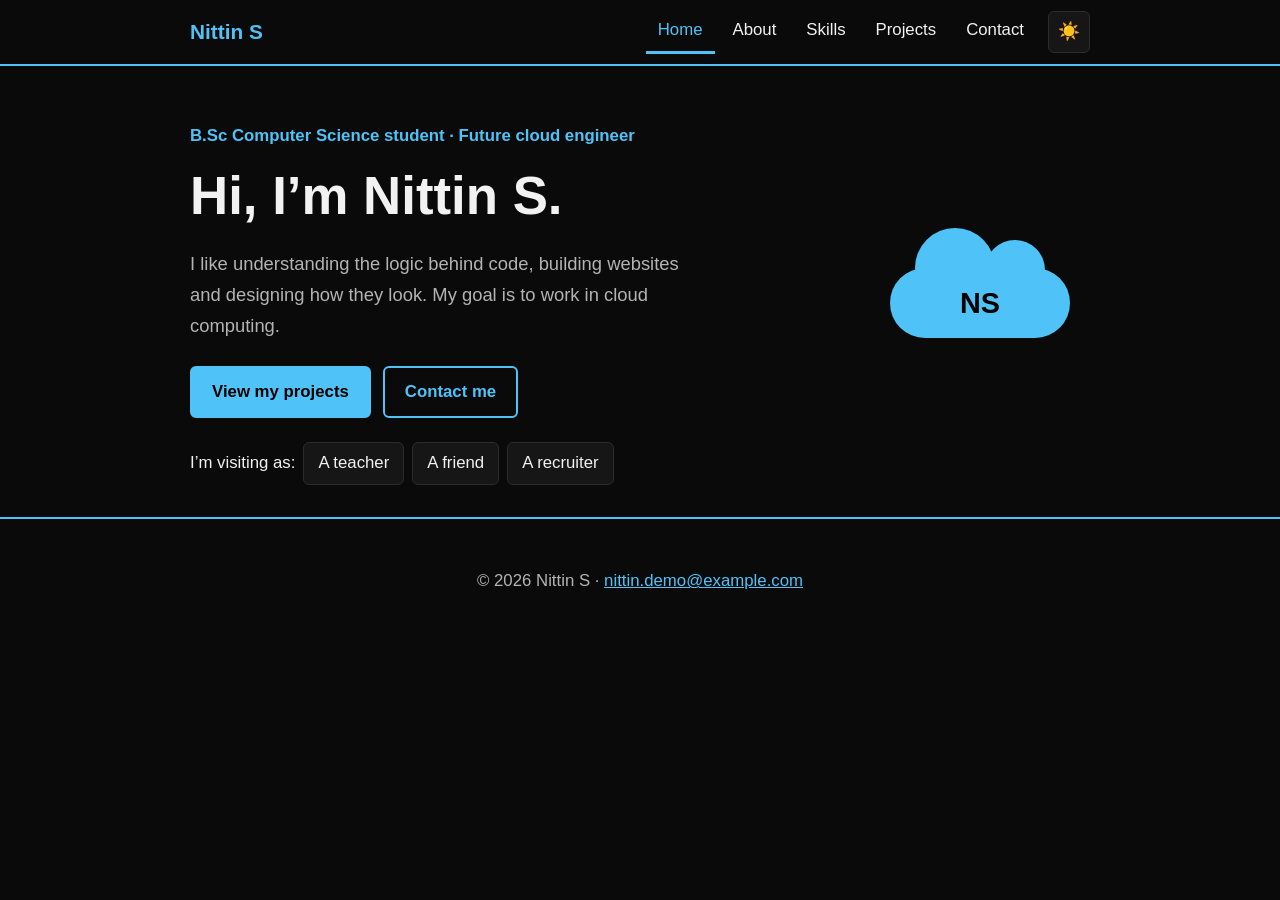
==== index.html @ 1dd9d9bb "first commit" ====
<!DOCTYPE html>
<html lang="en">
<head>
<meta charset="UTF-8">
<meta name="viewport" content="width=device-width, initial-scale=1">
<title>Home | Nittin S</title>
<meta name="description" content="Portfolio of Nittin S, a B.Sc Computer Science student interested in web development, design and cloud computing.">
<link rel="stylesheet" href="css/style.css">
</head>
<body>
<a class="skip" href="#main">Skip to content</a>

<header class="site-header">
  <div class="bar">
    <a class="logo" href="index.html">Nittin S</a>
    <button class="icon-btn menu-btn" id="menuBtn" aria-expanded="false" aria-controls="nav" aria-label="Open menu">☰</button>
    <nav id="nav" class="nav" aria-label="Main">
      <a href="index.html" aria-current="page">Home</a>
      <a href="about.html">About</a>
      <a href="skills.html">Skills</a>
      <a href="projects.html">Projects</a>
      <a href="contact.html">Contact</a>
    </nav>
    <button class="icon-btn" id="themeBtn" aria-pressed="false" aria-label="Switch to light theme">☀️</button>
  </div>
</header>

<main id="main">
  <section class="hero">
    <div class="wrap hero-grid">
      <div>
        <p class="role">B.Sc Computer Science student · Future cloud engineer</p>
        <h1 id="greeting">Hi, I’m Nittin S.</h1>
        <p class="lead">I like understanding the logic behind code, building websites and designing how they look. My goal is to work in cloud computing.</p>
        <div class="actions">
          <a class="btn" href="projects.html">View my projects</a>
          <a class="btn ghost" href="contact.html">Contact me</a>
        </div>
        <div class="choice" role="group" aria-label="Choose a greeting">
          <span>I’m visiting as:</span>
          <button class="chip" data-who="teacher">A teacher</button>
          <button class="chip" data-who="friend">A friend</button>
          <button class="chip" data-who="recruiter">A recruiter</button>
        </div>
      </div>
      <div class="cloud-box" role="img" aria-label="A sky blue cloud with the letters NS">
        <div class="cloud"><span>NS</span></div>
      </div>
    </div>
  </section>
</main>

<footer class="site-footer">
  <!-- CHANGE THIS EMAIL: replace nittin.demo@example.com in the footer and on the Contact page. -->
  <p>© <span id="year">2026</span> Nittin S · <a href="mailto:nittin.demo@example.com">nittin.demo@example.com</a></p>
</footer>

<button class="icon-btn top" id="topBtn" aria-label="Back to top" hidden>↑</button>
<script src="js/script.js"></script>
</body>
</html>
---- css/style.css ----
/* Colors: black and sky blue */
:root{--bg:#0a0a0a;--surface:#161616;--text:#f2f2f2;--muted:#b4b4b4;--sky:#4fc3f7;--line:#2c2c2c;--on-sky:#000}
:root[data-theme="light"]{--bg:#eaf6fd;--surface:#fff;--text:#0a0a0a;--muted:#40505a;--sky:#0a6a9c;--line:#b8d9ea;--on-sky:#fff}
*{box-sizing:border-box}
html{scroll-behavior:smooth;scroll-padding-top:70px}
body{margin:0;background:var(--bg);color:var(--text);font:1.05rem/1.7 Verdana,"Segoe UI",sans-serif}
h1,h2,h3,.logo{font-family:"Trebuchet MS","Segoe UI",sans-serif;line-height:1.25}
h1{font-size:clamp(2.1rem,6vw,3.3rem);margin:.25em 0}
h2{font-size:1.8rem;margin:0 0 .6em;padding-left:12px;border-left:6px solid var(--sky)}
h3{margin:.2em 0}
a{color:var(--sky)}
:focus-visible{outline:3px solid var(--sky);outline-offset:3px}
.wrap{max-width:940px;margin:0 auto;padding:0 20px}
.section{padding:3rem 20px}
.section p{max-width:68ch}
.skip{position:absolute;left:-999px}
.skip:focus{left:8px;top:8px;background:var(--surface);padding:8px;z-index:30}
.site-header{position:sticky;top:0;background:var(--bg);border-bottom:2px solid var(--sky);z-index:20}
.bar{max-width:940px;margin:0 auto;padding:10px 20px;display:flex;align-items:center;gap:12px;flex-wrap:wrap}
.logo{font-weight:700;font-size:1.3rem;text-decoration:none;color:var(--sky);margin-right:auto}
.nav{display:flex;gap:6px}
.nav a{text-decoration:none;color:var(--text);padding:6px 12px;border-bottom:3px solid transparent}
.nav a:hover,.nav a.current{border-bottom-color:var(--sky);color:var(--sky)}
.icon-btn{background:var(--surface);color:var(--text);border:1px solid var(--line);border-radius:6px;width:42px;height:42px;font-size:1.1rem;cursor:pointer}
.menu-btn{display:none}
.hero{padding:3.5rem 0 2rem}
.hero-grid{display:grid;grid-template-columns:1fr auto;gap:2rem;align-items:center}
.role{margin:0;color:var(--sky);font-weight:700}
.lead{font-size:1.15rem;max-width:50ch;color:var(--muted)}
.cloud-box{width:220px;display:grid;place-items:center}
.cloud{position:relative;width:180px;height:70px;background:var(--sky);border-radius:60px;display:grid;place-items:center;font:700 1.8rem "Trebuchet MS",sans-serif;color:var(--on-sky)}
.cloud::before,.cloud::after{content:"";position:absolute;background:var(--sky);border-radius:50%}
.cloud::before{width:80px;height:80px;top:-40px;left:25px}
.cloud::after{width:60px;height:60px;top:-28px;right:25px}
.cloud span{position:relative;z-index:1}
.actions{display:flex;gap:12px;flex-wrap:wrap;margin:1.5rem 0}
.btn{display:inline-block;background:var(--sky);color:var(--on-sky);border:2px solid var(--sky);padding:10px 20px;border-radius:6px;font:inherit;font-weight:700;text-decoration:none;cursor:pointer}
.btn:hover{filter:brightness(1.12)}
.btn.ghost{background:transparent;color:var(--sky)}
.choice,.filters{display:flex;gap:8px;flex-wrap:wrap;align-items:center}
.filters{margin-bottom:1rem}
.chip{background:var(--surface);color:var(--text);border:1px solid var(--line);border-radius:6px;padding:6px 14px;font:inherit;cursor:pointer}
.chip:hover,.chip.active{background:var(--sky);color:var(--on-sky);border-color:var(--sky)}
.skills,.cards{display:grid;grid-template-columns:repeat(auto-fit,minmax(240px,1fr));gap:20px}
.skill-group,.card{background:var(--surface);border:1px solid var(--line);border-top:4px solid var(--sky);border-radius:6px;padding:18px}
.skill-group ul{margin:0;padding-left:1.2rem}
.card{display:flex;flex-direction:column;gap:6px}
.card p{margin:.2em 0}
.thumb{min-height:110px;border-radius:4px;display:grid;place-items:center;text-align:center;padding:8px;font:700 1.1rem "Trebuchet MS",sans-serif}
.t1,.t3{background:var(--sky);color:var(--on-sky)}
.t2{background:#000;color:var(--sky);border:2px solid var(--sky)}
.tools,.note{color:var(--muted);font-size:.95rem}
.note{font-style:italic}
.more{align-self:flex-start;background:none;border:none;color:var(--sky);font:inherit;font-weight:700;text-decoration:underline;cursor:pointer;padding:4px 0}
form{max-width:520px;display:grid;gap:6px}
label{font-weight:700;margin-top:8px}
input,textarea{font:inherit;padding:10px;border:2px solid var(--line);border-radius:6px;background:var(--surface);color:var(--text);width:100%}
input.bad,textarea.bad{border-color:#ff6b6b}
.err{color:#ff8a8a;margin:0;min-height:1.2em;font-size:.95rem}
:root[data-theme="light"] .err{color:#b3261e}
.ok{color:var(--sky);font-weight:700}
.site-footer{text-align:center;padding:2rem 20px;border-top:2px solid var(--sky);color:var(--muted)}
.top{position:fixed;right:16px;bottom:16px}
[hidden]{display:none!important}
@media (max-width:700px){
  .menu-btn{display:block}
  .nav{display:none;order:5;width:100%;flex-direction:column}
  .nav.open{display:flex}
  .hero-grid{grid-template-columns:1fr}
  .cloud-box{order:-1;width:auto;justify-items:start;margin-top:30px}
}
@media (prefers-reduced-motion:reduce){html{scroll-behavior:auto}}

/* Multi-page tweaks */
.page-title{font-size:1.8rem;margin:0 0 .6em;padding-left:12px;border-left:6px solid var(--sky)}
.skill-group h2,.card h2{font-size:1.2rem;margin:.2em 0;padding:0;border:none}
.nav a[aria-current="page"]{border-bottom-color:var(--sky);color:var(--sky)}
.section{min-height:60vh}
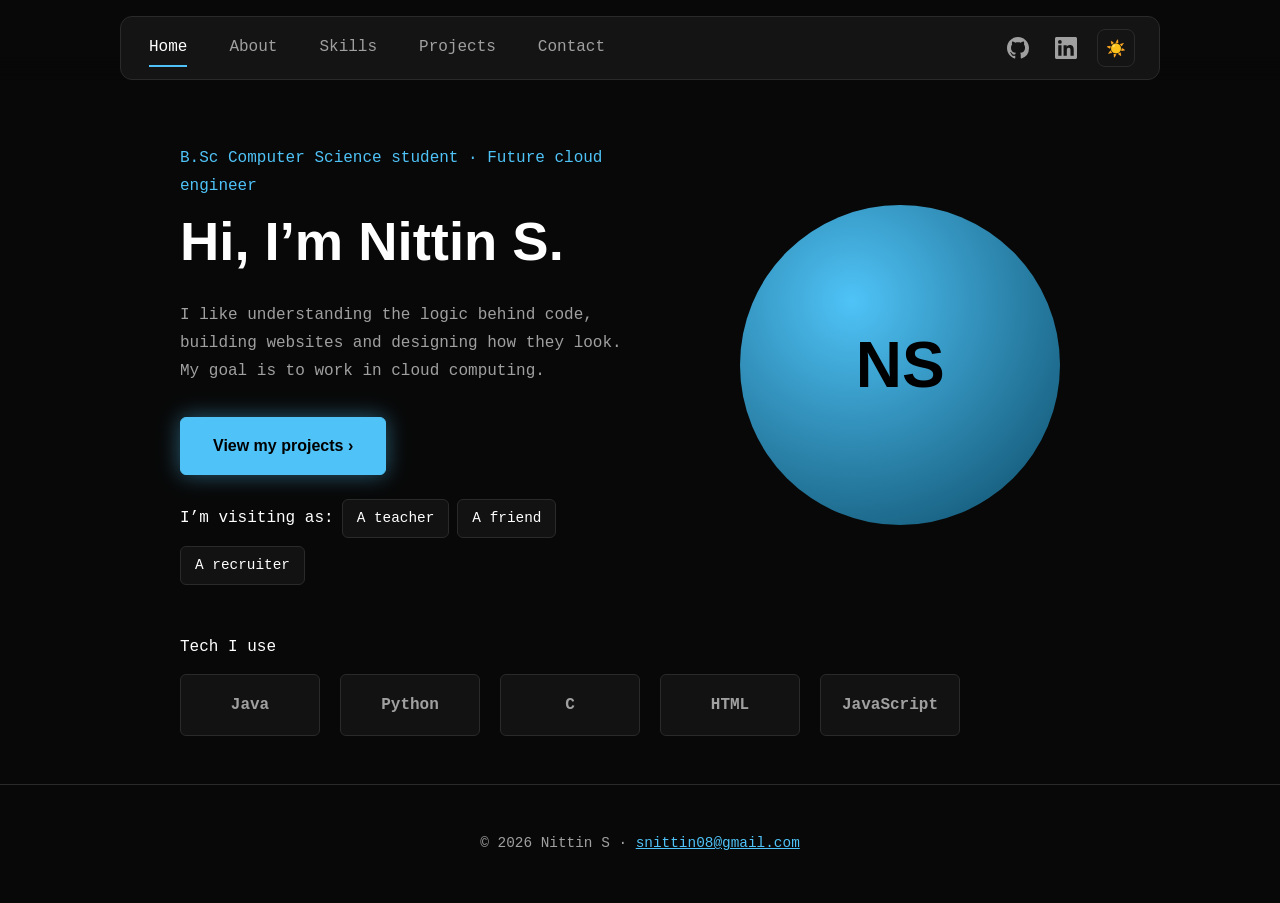
==== commit 9883840e: "updated Portfolio2" ====
--- a/index.html
+++ b/index.html
@@ -21,7 +21,12 @@
       <a href="projects.html">Projects</a>
       <a href="contact.html">Contact</a>
     </nav>
-    <button class="icon-btn" id="themeBtn" aria-pressed="false" aria-label="Switch to light theme">☀️</button>
+    <div class="socials">
+      <!-- CHANGE THESE: put your own GitHub and LinkedIn profile links in the two href values below -->
+      <a class="soc" href="https://github.com/" target="_blank" rel="noopener" aria-label="GitHub (opens in a new tab)"><svg viewBox="0 0 16 16" width="22" height="22" aria-hidden="true" fill="currentColor"><path d="M8 0C3.58 0 0 3.58 0 8c0 3.54 2.29 6.53 5.47 7.59.4.07.55-.17.55-.38 0-.19-.01-.82-.01-1.49-2.01.37-2.53-.49-2.69-.94-.09-.23-.48-.94-.82-1.13-.28-.15-.68-.52-.01-.53.63-.01 1.08.58 1.23.82.72 1.21 1.87.87 2.33.66.07-.52.28-.87.51-1.07-1.78-.2-3.64-.89-3.64-3.95 0-.87.31-1.59.82-2.15-.08-.2-.36-1.02.08-2.12 0 0 .67-.21 2.2.82.64-.18 1.32-.27 2-.27.68 0 1.36.09 2 .27 1.53-1.04 2.2-.82 2.2-.82.44 1.1.16 1.92.08 2.12.51.56.82 1.27.82 2.15 0 3.07-1.87 3.75-3.65 3.95.29.25.54.73.54 1.48 0 1.07-.01 1.93-.01 2.2 0 .21.15.46.55.38A8.013 8.013 0 0016 8c0-4.42-3.58-8-8-8z"/></svg></a>
+      <a class="soc" href="https://www.linkedin.com/" target="_blank" rel="noopener" aria-label="LinkedIn (opens in a new tab)"><svg viewBox="0 0 24 24" width="22" height="22" aria-hidden="true" fill="currentColor"><path d="M20.45 20.45h-3.56v-5.57c0-1.33-.03-3.04-1.85-3.04-1.86 0-2.14 1.45-2.14 2.94v5.67H9.34V9h3.41v1.56h.05c.48-.9 1.64-1.85 3.37-1.85 3.6 0 4.27 2.37 4.27 5.45v6.29zM5.34 7.43a2.06 2.06 0 110-4.12 2.06 2.06 0 010 4.12zM7.12 20.45H3.56V9h3.56v11.45zM22.22 0H1.77C.79 0 0 .77 0 1.73v20.54C0 23.23.79 24 1.77 24h20.45c.98 0 1.78-.77 1.78-1.73V1.73C24 .77 23.2 0 22.22 0z"/></svg></a>
+      <button class="icon-btn" id="themeBtn" aria-pressed="false" aria-label="Switch to light theme">☀️</button>
+    </div>
   </div>
 </header>
 
@@ -32,10 +37,7 @@
         <p class="role">B.Sc Computer Science student · Future cloud engineer</p>
         <h1 id="greeting">Hi, I’m Nittin S.</h1>
         <p class="lead">I like understanding the logic behind code, building websites and designing how they look. My goal is to work in cloud computing.</p>
-        <div class="actions">
-          <a class="btn" href="projects.html">View my projects</a>
-          <a class="btn ghost" href="contact.html">Contact me</a>
-        </div>
+        <a class="btn glow" href="projects.html">View my projects <span aria-hidden="true">›</span></a>
         <div class="choice" role="group" aria-label="Choose a greeting">
           <span>I’m visiting as:</span>
           <button class="chip" data-who="teacher">A teacher</button>
@@ -43,16 +45,22 @@
           <button class="chip" data-who="recruiter">A recruiter</button>
         </div>
       </div>
-      <div class="cloud-box" role="img" aria-label="A sky blue cloud with the letters NS">
-        <div class="cloud"><span>NS</span></div>
-      </div>
+      <!-- To use your photo: save it as images/profile.jpg and replace the <div class="avatar">...</div> with
+           <img class="avatar" src="images/profile.jpg" alt="Photo of Nittin S"> -->
+      <div class="avatar" role="img" aria-label="Circle with the initials NS">NS</div>
+    </div>
+    <div class="wrap">
+      <p class="label">Tech I use</p>
+      <ul class="logos">
+        <li>Java</li><li>Python</li><li>C</li><li>HTML</li><li>JavaScript</li>
+      </ul>
     </div>
   </section>
 </main>
 
 <footer class="site-footer">
-  <!-- CHANGE THIS EMAIL: replace nittin.demo@example.com in the footer and on the Contact page. -->
-  <p>© <span id="year">2026</span> Nittin S · <a href="mailto:nittin.demo@example.com">nittin.demo@example.com</a></p>
+  <!-- To change the email, search for snittin08@gmail.com in all .html files and in js/script.js -->
+  <p>© <span id="year">2026</span> Nittin S · <a href="mailto:snittin08@gmail.com">snittin08@gmail.com</a></p>
 </footer>
 
 <button class="icon-btn top" id="topBtn" aria-label="Back to top" hidden>↑</button>
--- a/css/style.css
+++ b/css/style.css
@@ -1,78 +1,89 @@
-/* Colors: black and sky blue */
-:root{--bg:#0a0a0a;--surface:#161616;--text:#f2f2f2;--muted:#b4b4b4;--sky:#4fc3f7;--line:#2c2c2c;--on-sky:#000}
-:root[data-theme="light"]{--bg:#eaf6fd;--surface:#fff;--text:#0a0a0a;--muted:#40505a;--sky:#0a6a9c;--line:#b8d9ea;--on-sky:#fff}
+/* Dark template style: black, sky blue, monospace text */
+:root{--bg:#080808;--bar:#141414;--surface:#121212;--text:#fff;--muted:#a0a0a0;--sky:#4fc3f7;--line:#2a2a2a;--on-sky:#000;--glow:rgba(79,195,247,.45)}
+:root[data-theme="light"]{--bg:#eaf6fd;--bar:#fff;--surface:#fff;--text:#0a0a0a;--muted:#40505a;--sky:#0a6a9c;--line:#b8d9ea;--on-sky:#fff;--glow:rgba(10,106,156,.3)}
 *{box-sizing:border-box}
-html{scroll-behavior:smooth;scroll-padding-top:70px}
-body{margin:0;background:var(--bg);color:var(--text);font:1.05rem/1.7 Verdana,"Segoe UI",sans-serif}
-h1,h2,h3,.logo{font-family:"Trebuchet MS","Segoe UI",sans-serif;line-height:1.25}
-h1{font-size:clamp(2.1rem,6vw,3.3rem);margin:.25em 0}
-h2{font-size:1.8rem;margin:0 0 .6em;padding-left:12px;border-left:6px solid var(--sky)}
-h3{margin:.2em 0}
+html{scroll-behavior:smooth}
+body{margin:0;background:var(--bg);color:var(--text);font:1rem/1.75 "IBM Plex Mono",Consolas,"Courier New",monospace}
+h1,h2,h3,.btn{font-family:"Segoe UI",Arial,sans-serif}
+h1{font-size:clamp(2.2rem,6vw,3.4rem);line-height:1.15;margin:.2em 0 .5em}
 a{color:var(--sky)}
 :focus-visible{outline:3px solid var(--sky);outline-offset:3px}
-.wrap{max-width:940px;margin:0 auto;padding:0 20px}
-.section{padding:3rem 20px}
-.section p{max-width:68ch}
+.wrap{max-width:960px;margin:0 auto;padding:0 20px}
 .skip{position:absolute;left:-999px}
 .skip:focus{left:8px;top:8px;background:var(--surface);padding:8px;z-index:30}
-.site-header{position:sticky;top:0;background:var(--bg);border-bottom:2px solid var(--sky);z-index:20}
-.bar{max-width:940px;margin:0 auto;padding:10px 20px;display:flex;align-items:center;gap:12px;flex-wrap:wrap}
-.logo{font-weight:700;font-size:1.3rem;text-decoration:none;color:var(--sky);margin-right:auto}
-.nav{display:flex;gap:6px}
-.nav a{text-decoration:none;color:var(--text);padding:6px 12px;border-bottom:3px solid transparent}
-.nav a:hover,.nav a.current{border-bottom-color:var(--sky);color:var(--sky)}
-.icon-btn{background:var(--surface);color:var(--text);border:1px solid var(--line);border-radius:6px;width:42px;height:42px;font-size:1.1rem;cursor:pointer}
+
+/* Navbar */
+.site-header{position:sticky;top:0;z-index:20;padding:16px 16px 0;background:linear-gradient(var(--bg) 70%,transparent)}
+.bar{max-width:1040px;margin:0 auto;background:var(--bar);border:1px solid var(--line);border-radius:12px;padding:12px 24px;display:flex;align-items:center;gap:14px;flex-wrap:wrap}
+.logo{display:none;font:700 1.1rem "Segoe UI",Arial,sans-serif;color:var(--text);text-decoration:none;margin-right:auto}
+.nav{display:flex;gap:42px;padding-left:4px}
+.nav a{color:var(--muted);text-decoration:none;padding:4px 0;border-bottom:2px solid transparent}
+.nav a:hover,.nav a[aria-current="page"]{color:var(--text);border-bottom-color:var(--sky)}
+.socials{margin-left:auto;display:flex;align-items:center;gap:14px}
+.soc{color:var(--muted);display:grid;place-items:center;width:34px;height:34px;border-radius:8px}
+.soc:hover{color:var(--sky)}
+.icon-btn{background:transparent;color:var(--text);border:1px solid var(--line);border-radius:8px;width:38px;height:38px;font-size:1rem;cursor:pointer}
 .menu-btn{display:none}
-.hero{padding:3.5rem 0 2rem}
-.hero-grid{display:grid;grid-template-columns:1fr auto;gap:2rem;align-items:center}
-.role{margin:0;color:var(--sky);font-weight:700}
-.lead{font-size:1.15rem;max-width:50ch;color:var(--muted)}
-.cloud-box{width:220px;display:grid;place-items:center}
-.cloud{position:relative;width:180px;height:70px;background:var(--sky);border-radius:60px;display:grid;place-items:center;font:700 1.8rem "Trebuchet MS",sans-serif;color:var(--on-sky)}
-.cloud::before,.cloud::after{content:"";position:absolute;background:var(--sky);border-radius:50%}
-.cloud::before{width:80px;height:80px;top:-40px;left:25px}
-.cloud::after{width:60px;height:60px;top:-28px;right:25px}
-.cloud span{position:relative;z-index:1}
-.actions{display:flex;gap:12px;flex-wrap:wrap;margin:1.5rem 0}
-.btn{display:inline-block;background:var(--sky);color:var(--on-sky);border:2px solid var(--sky);padding:10px 20px;border-radius:6px;font:inherit;font-weight:700;text-decoration:none;cursor:pointer}
+
+/* Hero */
+.hero{padding:4rem 0 3rem}
+.hero-grid{display:grid;grid-template-columns:1.1fr .9fr;gap:2rem;align-items:center}
+.role{margin:0;color:var(--sky)}
+.lead{color:var(--muted);max-width:46ch;margin-bottom:2rem}
+.avatar{width:min(320px,100%);aspect-ratio:1;border-radius:50%;object-fit:cover;justify-self:center;background:radial-gradient(circle at 35% 30%,var(--sky),#0b4a66);color:var(--on-sky);display:grid;place-items:center;font:700 4rem "Segoe UI",Arial,sans-serif}
+.btn{display:inline-block;background:var(--sky);color:var(--on-sky);border:1px solid var(--sky);padding:14px 32px;border-radius:6px;font-weight:700;font-size:1rem;text-decoration:none;cursor:pointer}
+.btn.glow{box-shadow:0 0 22px var(--glow)}
 .btn:hover{filter:brightness(1.12)}
-.btn.ghost{background:transparent;color:var(--sky)}
-.choice,.filters{display:flex;gap:8px;flex-wrap:wrap;align-items:center}
-.filters{margin-bottom:1rem}
-.chip{background:var(--surface);color:var(--text);border:1px solid var(--line);border-radius:6px;padding:6px 14px;font:inherit;cursor:pointer}
+.choice,.filters{display:flex;gap:8px;flex-wrap:wrap;align-items:center;margin-top:1.5rem}
+.chip{background:var(--surface);color:var(--text);border:1px solid var(--line);border-radius:6px;padding:6px 14px;font:inherit;font-size:.9rem;cursor:pointer}
 .chip:hover,.chip.active{background:var(--sky);color:var(--on-sky);border-color:var(--sky)}
+.label{margin:3rem 0 .8rem}
+.logos{list-style:none;margin:0;padding:0;display:flex;flex-wrap:wrap;gap:20px}
+.logos li{min-width:140px;text-align:center;padding:16px 20px;background:var(--surface);border:1px solid var(--line);border-radius:6px;color:var(--muted);font-weight:700}
+
+/* Inner pages */
+.section{padding:3rem 20px;min-height:60vh}
+.section p{max-width:68ch;color:var(--muted)}
+.page-title{font-size:2rem;margin:0 0 .6em}
+.page-title::after{content:"";display:block;width:60px;height:4px;background:var(--sky);margin-top:10px;border-radius:2px}
 .skills,.cards{display:grid;grid-template-columns:repeat(auto-fit,minmax(240px,1fr));gap:20px}
-.skill-group,.card{background:var(--surface);border:1px solid var(--line);border-top:4px solid var(--sky);border-radius:6px;padding:18px}
-.skill-group ul{margin:0;padding-left:1.2rem}
+.skill-group,.card,.info-card,.contact-grid form{background:var(--surface);border:1px solid var(--line);border-radius:10px;padding:22px}
+.skill-group h2,.card h2,.info-card h2,.contact-grid form h2{font-size:1.2rem;margin:.2em 0 .5em;color:var(--text)}
+.skill-group ul{margin:0;padding-left:1.2rem;color:var(--muted)}
 .card{display:flex;flex-direction:column;gap:6px}
 .card p{margin:.2em 0}
-.thumb{min-height:110px;border-radius:4px;display:grid;place-items:center;text-align:center;padding:8px;font:700 1.1rem "Trebuchet MS",sans-serif}
+.thumb{min-height:110px;border-radius:6px;display:grid;place-items:center;text-align:center;padding:8px;font:700 1.1rem "Segoe UI",Arial,sans-serif}
 .t1,.t3{background:var(--sky);color:var(--on-sky)}
-.t2{background:#000;color:var(--sky);border:2px solid var(--sky)}
-.tools,.note{color:var(--muted);font-size:.95rem}
+.t2{background:#000;color:var(--sky);border:1px solid var(--sky)}
+.tools,.note,.hint{font-size:.9rem}
 .note{font-style:italic}
-.more{align-self:flex-start;background:none;border:none;color:var(--sky);font:inherit;font-weight:700;text-decoration:underline;cursor:pointer;padding:4px 0}
-form{max-width:520px;display:grid;gap:6px}
-label{font-weight:700;margin-top:8px}
-input,textarea{font:inherit;padding:10px;border:2px solid var(--line);border-radius:6px;background:var(--surface);color:var(--text);width:100%}
+.more{align-self:flex-start;background:none;border:none;color:var(--sky);font:inherit;text-decoration:underline;cursor:pointer;padding:4px 0}
+
+/* Contact */
+.intro{font-size:1.05rem}
+.contact-grid{display:grid;grid-template-columns:1fr 1.4fr;gap:24px;align-items:start;margin-top:1.5rem}
+.info-card dt{color:var(--sky);margin-top:1em}
+.info-card dd{margin:.2em 0 0;color:var(--muted)}
+form{display:grid;gap:6px}
+label{margin-top:8px}
+input,textarea{font:inherit;padding:10px;border:1px solid var(--line);border-radius:6px;background:var(--bg);color:var(--text);width:100%}
 input.bad,textarea.bad{border-color:#ff6b6b}
-.err{color:#ff8a8a;margin:0;min-height:1.2em;font-size:.95rem}
+.err{color:#ff8a8a;margin:0;min-height:1.2em;font-size:.9rem}
 :root[data-theme="light"] .err{color:#b3261e}
-.ok{color:var(--sky);font-weight:700}
-.site-footer{text-align:center;padding:2rem 20px;border-top:2px solid var(--sky);color:var(--muted)}
-.top{position:fixed;right:16px;bottom:16px}
+.ok{color:var(--sky)}
+.hint{color:var(--muted);margin:.4em 0 0}
+
+.site-footer{text-align:center;padding:2rem 20px;border-top:1px solid var(--line);color:var(--muted);font-size:.9rem}
+.top{position:fixed;right:16px;bottom:16px;background:var(--bar)}
 [hidden]{display:none!important}
-@media (max-width:700px){
+
+@media (max-width:760px){
+  .logo{display:block}
   .menu-btn{display:block}
-  .nav{display:none;order:5;width:100%;flex-direction:column}
+  .nav{display:none;order:5;width:100%;flex-direction:column;gap:6px}
   .nav.open{display:flex}
-  .hero-grid{grid-template-columns:1fr}
-  .cloud-box{order:-1;width:auto;justify-items:start;margin-top:30px}
+  .socials{margin-left:0}
+  .hero-grid,.contact-grid{grid-template-columns:1fr}
+  .avatar{order:-1;width:200px}
 }
-@media (prefers-reduced-motion:reduce){html{scroll-behavior:auto}}
-
-/* Multi-page tweaks */
-.page-title{font-size:1.8rem;margin:0 0 .6em;padding-left:12px;border-left:6px solid var(--sky)}
-.skill-group h2,.card h2{font-size:1.2rem;margin:.2em 0;padding:0;border:none}
-.nav a[aria-current="page"]{border-bottom-color:var(--sky);color:var(--sky)}
-.section{min-height:60vh}+@media (prefers-reduced-motion:reduce){html{scroll-behavior:auto}}
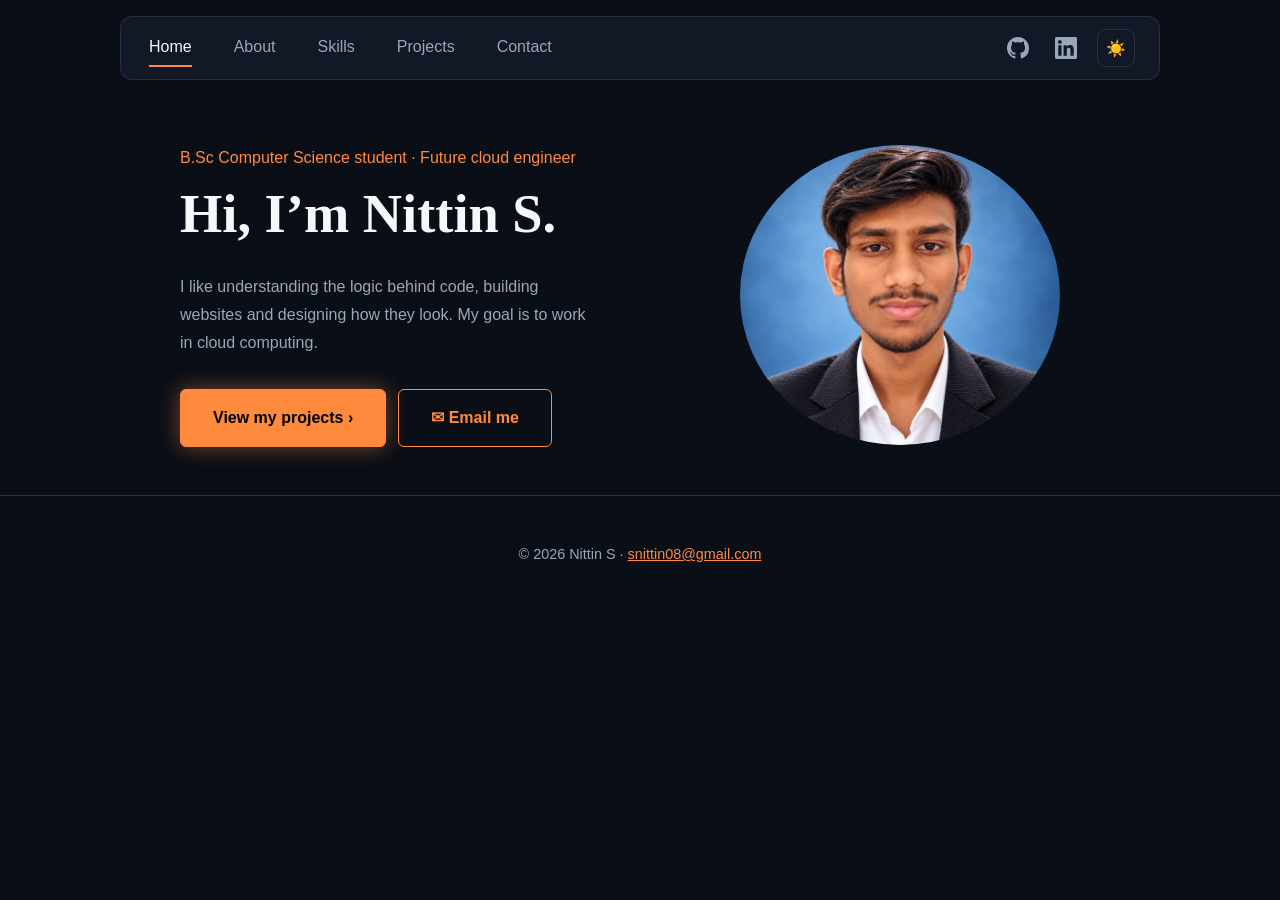
==== commit deed82fe: "updated portfolio" ====
--- a/index.html
+++ b/index.html
@@ -22,8 +22,8 @@
       <a href="contact.html">Contact</a>
     </nav>
     <div class="socials">
-      <!-- CHANGE THESE: put your own GitHub and LinkedIn profile links in the two href values below -->
-      <a class="soc" href="https://github.com/" target="_blank" rel="noopener" aria-label="GitHub (opens in a new tab)"><svg viewBox="0 0 16 16" width="22" height="22" aria-hidden="true" fill="currentColor"><path d="M8 0C3.58 0 0 3.58 0 8c0 3.54 2.29 6.53 5.47 7.59.4.07.55-.17.55-.38 0-.19-.01-.82-.01-1.49-2.01.37-2.53-.49-2.69-.94-.09-.23-.48-.94-.82-1.13-.28-.15-.68-.52-.01-.53.63-.01 1.08.58 1.23.82.72 1.21 1.87.87 2.33.66.07-.52.28-.87.51-1.07-1.78-.2-3.64-.89-3.64-3.95 0-.87.31-1.59.82-2.15-.08-.2-.36-1.02.08-2.12 0 0 .67-.21 2.2.82.64-.18 1.32-.27 2-.27.68 0 1.36.09 2 .27 1.53-1.04 2.2-.82 2.2-.82.44 1.1.16 1.92.08 2.12.51.56.82 1.27.82 2.15 0 3.07-1.87 3.75-3.65 3.95.29.25.54.73.54 1.48 0 1.07-.01 1.93-.01 2.2 0 .21.15.46.55.38A8.013 8.013 0 0016 8c0-4.42-3.58-8-8-8z"/></svg></a>
+      <!-- GitHub link is set. CHANGE the LinkedIn link below to your own profile -->
+      <a class="soc" href="https://github.com/nittin7" target="_blank" rel="noopener" aria-label="GitHub (opens in a new tab)"><svg viewBox="0 0 16 16" width="22" height="22" aria-hidden="true" fill="currentColor"><path d="M8 0C3.58 0 0 3.58 0 8c0 3.54 2.29 6.53 5.47 7.59.4.07.55-.17.55-.38 0-.19-.01-.82-.01-1.49-2.01.37-2.53-.49-2.69-.94-.09-.23-.48-.94-.82-1.13-.28-.15-.68-.52-.01-.53.63-.01 1.08.58 1.23.82.72 1.21 1.87.87 2.33.66.07-.52.28-.87.51-1.07-1.78-.2-3.64-.89-3.64-3.95 0-.87.31-1.59.82-2.15-.08-.2-.36-1.02.08-2.12 0 0 .67-.21 2.2.82.64-.18 1.32-.27 2-.27.68 0 1.36.09 2 .27 1.53-1.04 2.2-.82 2.2-.82.44 1.1.16 1.92.08 2.12.51.56.82 1.27.82 2.15 0 3.07-1.87 3.75-3.65 3.95.29.25.54.73.54 1.48 0 1.07-.01 1.93-.01 2.2 0 .21.15.46.55.38A8.013 8.013 0 0016 8c0-4.42-3.58-8-8-8z"/></svg></a>
       <a class="soc" href="https://www.linkedin.com/" target="_blank" rel="noopener" aria-label="LinkedIn (opens in a new tab)"><svg viewBox="0 0 24 24" width="22" height="22" aria-hidden="true" fill="currentColor"><path d="M20.45 20.45h-3.56v-5.57c0-1.33-.03-3.04-1.85-3.04-1.86 0-2.14 1.45-2.14 2.94v5.67H9.34V9h3.41v1.56h.05c.48-.9 1.64-1.85 3.37-1.85 3.6 0 4.27 2.37 4.27 5.45v6.29zM5.34 7.43a2.06 2.06 0 110-4.12 2.06 2.06 0 010 4.12zM7.12 20.45H3.56V9h3.56v11.45zM22.22 0H1.77C.79 0 0 .77 0 1.73v20.54C0 23.23.79 24 1.77 24h20.45c.98 0 1.78-.77 1.78-1.73V1.73C24 .77 23.2 0 22.22 0z"/></svg></a>
       <button class="icon-btn" id="themeBtn" aria-pressed="false" aria-label="Switch to light theme">☀️</button>
     </div>
@@ -37,23 +37,12 @@
         <p class="role">B.Sc Computer Science student · Future cloud engineer</p>
         <h1 id="greeting">Hi, I’m Nittin S.</h1>
         <p class="lead">I like understanding the logic behind code, building websites and designing how they look. My goal is to work in cloud computing.</p>
-        <a class="btn glow" href="projects.html">View my projects <span aria-hidden="true">›</span></a>
-        <div class="choice" role="group" aria-label="Choose a greeting">
-          <span>I’m visiting as:</span>
-          <button class="chip" data-who="teacher">A teacher</button>
-          <button class="chip" data-who="friend">A friend</button>
-          <button class="chip" data-who="recruiter">A recruiter</button>
+        <div class="actions">
+          <a class="btn glow" href="projects.html">View my projects <span aria-hidden="true">›</span></a>
+          <a class="btn ghost" href="mailto:snittin08@gmail.com">✉ Email me</a>
         </div>
       </div>
-      <!-- To use your photo: save it as images/profile.jpg and replace the <div class="avatar">...</div> with
-           <img class="avatar" src="images/profile.jpg" alt="Photo of Nittin S"> -->
-      <div class="avatar" role="img" aria-label="Circle with the initials NS">NS</div>
-    </div>
-    <div class="wrap">
-      <p class="label">Tech I use</p>
-      <ul class="logos">
-        <li>Java</li><li>Python</li><li>C</li><li>HTML</li><li>JavaScript</li>
-      </ul>
+      <img class="avatar" src="images/profile.jpg" alt="Photo of Nittin S wearing a black blazer and white shirt" width="300" height="300">
     </div>
   </section>
 </main>
--- a/css/style.css
+++ b/css/style.css
@@ -1,13 +1,14 @@
-/* Dark template style: black, sky blue, monospace text */
-:root{--bg:#080808;--bar:#141414;--surface:#121212;--text:#fff;--muted:#a0a0a0;--sky:#4fc3f7;--line:#2a2a2a;--on-sky:#000;--glow:rgba(79,195,247,.45)}
-:root[data-theme="light"]{--bg:#eaf6fd;--bar:#fff;--surface:#fff;--text:#0a0a0a;--muted:#40505a;--sky:#0a6a9c;--line:#b8d9ea;--on-sky:#fff;--glow:rgba(10,106,156,.3)}
+/* Dark theme: near-black navy with orange accent. To change the accent color, edit --accent below. */
+:root{--bg:#0a0e17;--bar:#121826;--surface:#111827;--text:#f5f7fa;--muted:#9aa7b8;--accent:#ff8a3d;--line:#263041;--on-accent:#000;--glow:rgba(255,138,61,.45)}
+:root[data-theme="light"]{--bg:#fff7ef;--bar:#fff;--surface:#fff;--text:#1a1208;--muted:#5a4a3a;--accent:#b84a00;--line:#ecd3bd;--on-accent:#fff;--glow:rgba(184,74,0,.3)}
 *{box-sizing:border-box}
 html{scroll-behavior:smooth}
-body{margin:0;background:var(--bg);color:var(--text);font:1rem/1.75 "IBM Plex Mono",Consolas,"Courier New",monospace}
-h1,h2,h3,.btn{font-family:"Segoe UI",Arial,sans-serif}
+body{margin:0;background:var(--bg);color:var(--text);font:1rem/1.75 "Segoe UI",Tahoma,Verdana,sans-serif}
+h1,h2,h3{font-family:Georgia,"Times New Roman",serif}
+.btn{font-family:"Segoe UI",Tahoma,sans-serif}
 h1{font-size:clamp(2.2rem,6vw,3.4rem);line-height:1.15;margin:.2em 0 .5em}
-a{color:var(--sky)}
-:focus-visible{outline:3px solid var(--sky);outline-offset:3px}
+a{color:var(--accent)}
+:focus-visible{outline:3px solid var(--accent);outline-offset:3px}
 .wrap{max-width:960px;margin:0 auto;padding:0 20px}
 .skip{position:absolute;left:-999px}
 .skip:focus{left:8px;top:8px;background:var(--surface);padding:8px;z-index:30}
@@ -15,28 +16,28 @@
 /* Navbar */
 .site-header{position:sticky;top:0;z-index:20;padding:16px 16px 0;background:linear-gradient(var(--bg) 70%,transparent)}
 .bar{max-width:1040px;margin:0 auto;background:var(--bar);border:1px solid var(--line);border-radius:12px;padding:12px 24px;display:flex;align-items:center;gap:14px;flex-wrap:wrap}
-.logo{display:none;font:700 1.1rem "Segoe UI",Arial,sans-serif;color:var(--text);text-decoration:none;margin-right:auto}
+.logo{display:none;font:700 1.1rem Georgia,serif;color:var(--text);text-decoration:none;margin-right:auto}
 .nav{display:flex;gap:42px;padding-left:4px}
 .nav a{color:var(--muted);text-decoration:none;padding:4px 0;border-bottom:2px solid transparent}
-.nav a:hover,.nav a[aria-current="page"]{color:var(--text);border-bottom-color:var(--sky)}
+.nav a:hover,.nav a[aria-current="page"]{color:var(--text);border-bottom-color:var(--accent)}
 .socials{margin-left:auto;display:flex;align-items:center;gap:14px}
 .soc{color:var(--muted);display:grid;place-items:center;width:34px;height:34px;border-radius:8px}
-.soc:hover{color:var(--sky)}
+.soc:hover{color:var(--accent)}
 .icon-btn{background:transparent;color:var(--text);border:1px solid var(--line);border-radius:8px;width:38px;height:38px;font-size:1rem;cursor:pointer}
 .menu-btn{display:none}
 
 /* Hero */
 .hero{padding:4rem 0 3rem}
 .hero-grid{display:grid;grid-template-columns:1.1fr .9fr;gap:2rem;align-items:center}
-.role{margin:0;color:var(--sky)}
+.role{margin:0;color:var(--accent)}
 .lead{color:var(--muted);max-width:46ch;margin-bottom:2rem}
-.avatar{width:min(320px,100%);aspect-ratio:1;border-radius:50%;object-fit:cover;justify-self:center;background:radial-gradient(circle at 35% 30%,var(--sky),#0b4a66);color:var(--on-sky);display:grid;place-items:center;font:700 4rem "Segoe UI",Arial,sans-serif}
-.btn{display:inline-block;background:var(--sky);color:var(--on-sky);border:1px solid var(--sky);padding:14px 32px;border-radius:6px;font-weight:700;font-size:1rem;text-decoration:none;cursor:pointer}
+.avatar{width:min(320px,100%);aspect-ratio:1;border-radius:50%;object-fit:cover;justify-self:center;background:radial-gradient(circle at 35% 30%,var(--accent),#7a2f00);color:var(--on-accent);display:grid;place-items:center;font:700 4rem Georgia,serif}
+.btn{display:inline-block;background:var(--accent);color:var(--on-accent);border:1px solid var(--accent);padding:14px 32px;border-radius:6px;font-weight:700;font-size:1rem;text-decoration:none;cursor:pointer}
 .btn.glow{box-shadow:0 0 22px var(--glow)}
 .btn:hover{filter:brightness(1.12)}
 .choice,.filters{display:flex;gap:8px;flex-wrap:wrap;align-items:center;margin-top:1.5rem}
 .chip{background:var(--surface);color:var(--text);border:1px solid var(--line);border-radius:6px;padding:6px 14px;font:inherit;font-size:.9rem;cursor:pointer}
-.chip:hover,.chip.active{background:var(--sky);color:var(--on-sky);border-color:var(--sky)}
+.chip:hover,.chip.active{background:var(--accent);color:var(--on-accent);border-color:var(--accent)}
 .label{margin:3rem 0 .8rem}
 .logos{list-style:none;margin:0;padding:0;display:flex;flex-wrap:wrap;gap:20px}
 .logos li{min-width:140px;text-align:center;padding:16px 20px;background:var(--surface);border:1px solid var(--line);border-radius:6px;color:var(--muted);font-weight:700}
@@ -45,24 +46,24 @@
 .section{padding:3rem 20px;min-height:60vh}
 .section p{max-width:68ch;color:var(--muted)}
 .page-title{font-size:2rem;margin:0 0 .6em}
-.page-title::after{content:"";display:block;width:60px;height:4px;background:var(--sky);margin-top:10px;border-radius:2px}
+.page-title::after{content:"";display:block;width:60px;height:4px;background:var(--accent);margin-top:10px;border-radius:2px}
 .skills,.cards{display:grid;grid-template-columns:repeat(auto-fit,minmax(240px,1fr));gap:20px}
-.skill-group,.card,.info-card,.contact-grid form{background:var(--surface);border:1px solid var(--line);border-radius:10px;padding:22px}
-.skill-group h2,.card h2,.info-card h2,.contact-grid form h2{font-size:1.2rem;margin:.2em 0 .5em;color:var(--text)}
+.skill-group,.card,.info-card,.contact-grid form,.saved{background:var(--surface);border:1px solid var(--line);border-radius:10px;padding:22px}
+.skill-group h2,.card h2,.info-card h2,.contact-grid form h2,.saved h2{font-size:1.2rem;margin:.2em 0 .5em;color:var(--text)}
 .skill-group ul{margin:0;padding-left:1.2rem;color:var(--muted)}
 .card{display:flex;flex-direction:column;gap:6px}
 .card p{margin:.2em 0}
-.thumb{min-height:110px;border-radius:6px;display:grid;place-items:center;text-align:center;padding:8px;font:700 1.1rem "Segoe UI",Arial,sans-serif}
-.t1,.t3{background:var(--sky);color:var(--on-sky)}
-.t2{background:#000;color:var(--sky);border:1px solid var(--sky)}
+.thumb{min-height:110px;border-radius:6px;display:grid;place-items:center;text-align:center;padding:8px;font:700 1.1rem Georgia,serif}
+.t1,.t3{background:var(--accent);color:var(--on-accent)}
+.t2{background:#000;color:var(--accent);border:1px solid var(--accent)}
 .tools,.note,.hint{font-size:.9rem}
 .note{font-style:italic}
-.more{align-self:flex-start;background:none;border:none;color:var(--sky);font:inherit;text-decoration:underline;cursor:pointer;padding:4px 0}
+.more{align-self:flex-start;background:none;border:none;color:var(--accent);font:inherit;text-decoration:underline;cursor:pointer;padding:4px 0}
 
 /* Contact */
 .intro{font-size:1.05rem}
 .contact-grid{display:grid;grid-template-columns:1fr 1.4fr;gap:24px;align-items:start;margin-top:1.5rem}
-.info-card dt{color:var(--sky);margin-top:1em}
+.info-card dt{color:var(--accent);margin-top:1em}
 .info-card dd{margin:.2em 0 0;color:var(--muted)}
 form{display:grid;gap:6px}
 label{margin-top:8px}
@@ -70,8 +71,16 @@
 input.bad,textarea.bad{border-color:#ff6b6b}
 .err{color:#ff8a8a;margin:0;min-height:1.2em;font-size:.9rem}
 :root[data-theme="light"] .err{color:#b3261e}
-.ok{color:var(--sky)}
+.ok{color:var(--accent)}
 .hint{color:var(--muted);margin:.4em 0 0}
+
+/* Saved messages (localStorage) */
+.saved{margin-top:24px}
+.saved ul{list-style:none;margin:0;padding:0;display:grid;gap:12px}
+.msg-item{border:1px solid var(--line);border-radius:8px;padding:12px 16px;background:var(--bg)}
+.msg-item .meta{font-size:.85rem;color:var(--muted);margin:0}
+.msg-item .text{margin:.4em 0;white-space:pre-wrap;color:var(--text)}
+.msg-item button{background:none;border:none;color:var(--accent);font:inherit;font-size:.9rem;text-decoration:underline;cursor:pointer;padding:0}
 
 .site-footer{text-align:center;padding:2rem 20px;border-top:1px solid var(--line);color:var(--muted);font-size:.9rem}
 .top{position:fixed;right:16px;bottom:16px;background:var(--bar)}
@@ -86,4 +95,8 @@
   .hero-grid,.contact-grid{grid-template-columns:1fr}
   .avatar{order:-1;width:200px}
 }
-@media (prefers-reduced-motion:reduce){html{scroll-behavior:auto}}+@media (prefers-reduced-motion:reduce){html{scroll-behavior:auto}}
+
+/* Home buttons */
+.actions{display:flex;gap:12px;flex-wrap:wrap}
+.btn.ghost{background:transparent;color:var(--accent)}
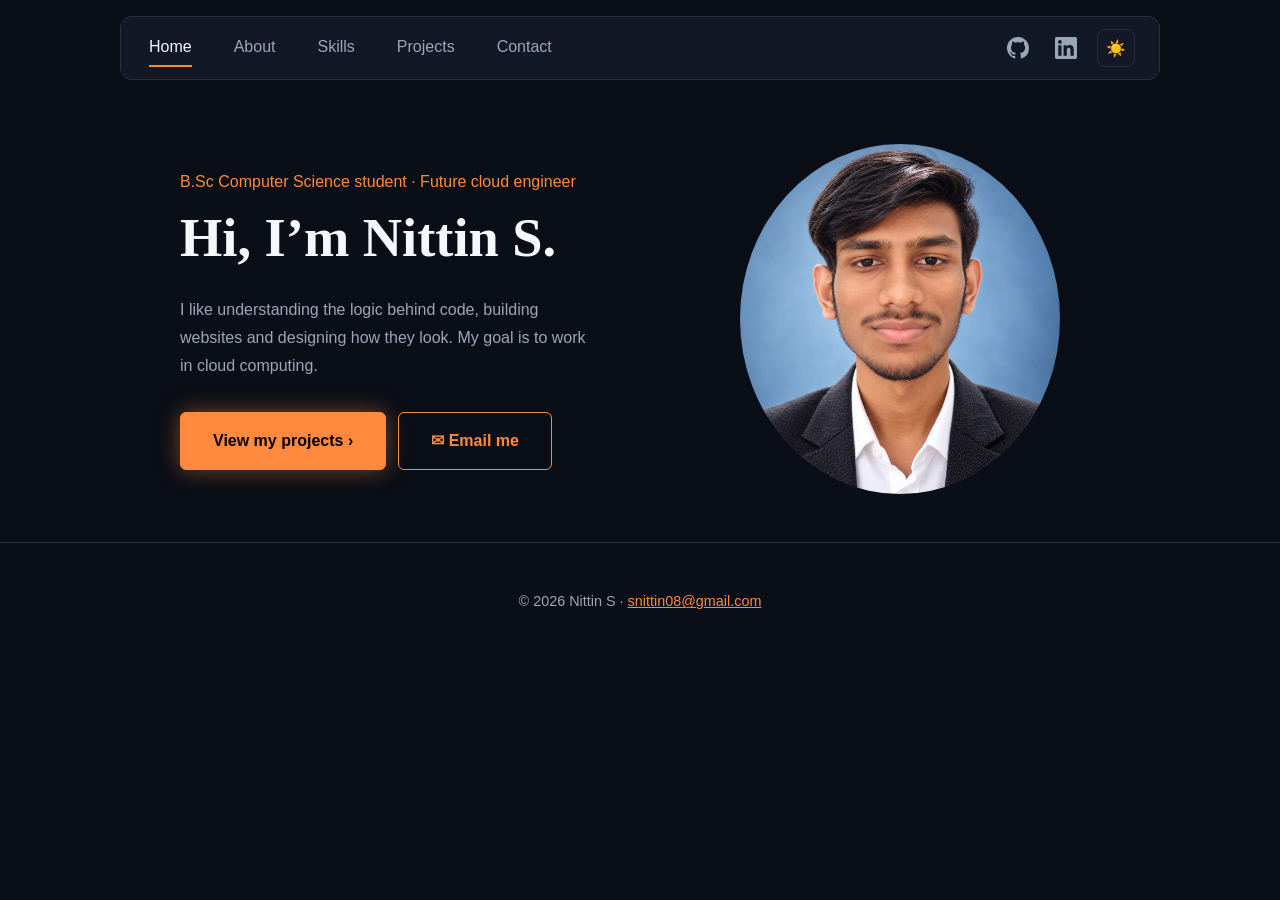
==== commit 9f065924: "updated" ====
--- a/index.html
+++ b/index.html
@@ -42,7 +42,9 @@
           <a class="btn ghost" href="mailto:snittin08@gmail.com">✉ Email me</a>
         </div>
       </div>
-      <img class="avatar" src="images/profile.jpg" alt="Photo of Nittin S wearing a black blazer and white shirt" width="300" height="300">
+      <img class="avatar" src="images\profile (2).jpeg" alt="Photo of Nittin S wearing a black blazer and white shirt" width="350" height="350';l
+      
+      0">
     </div>
   </section>
 </main>
